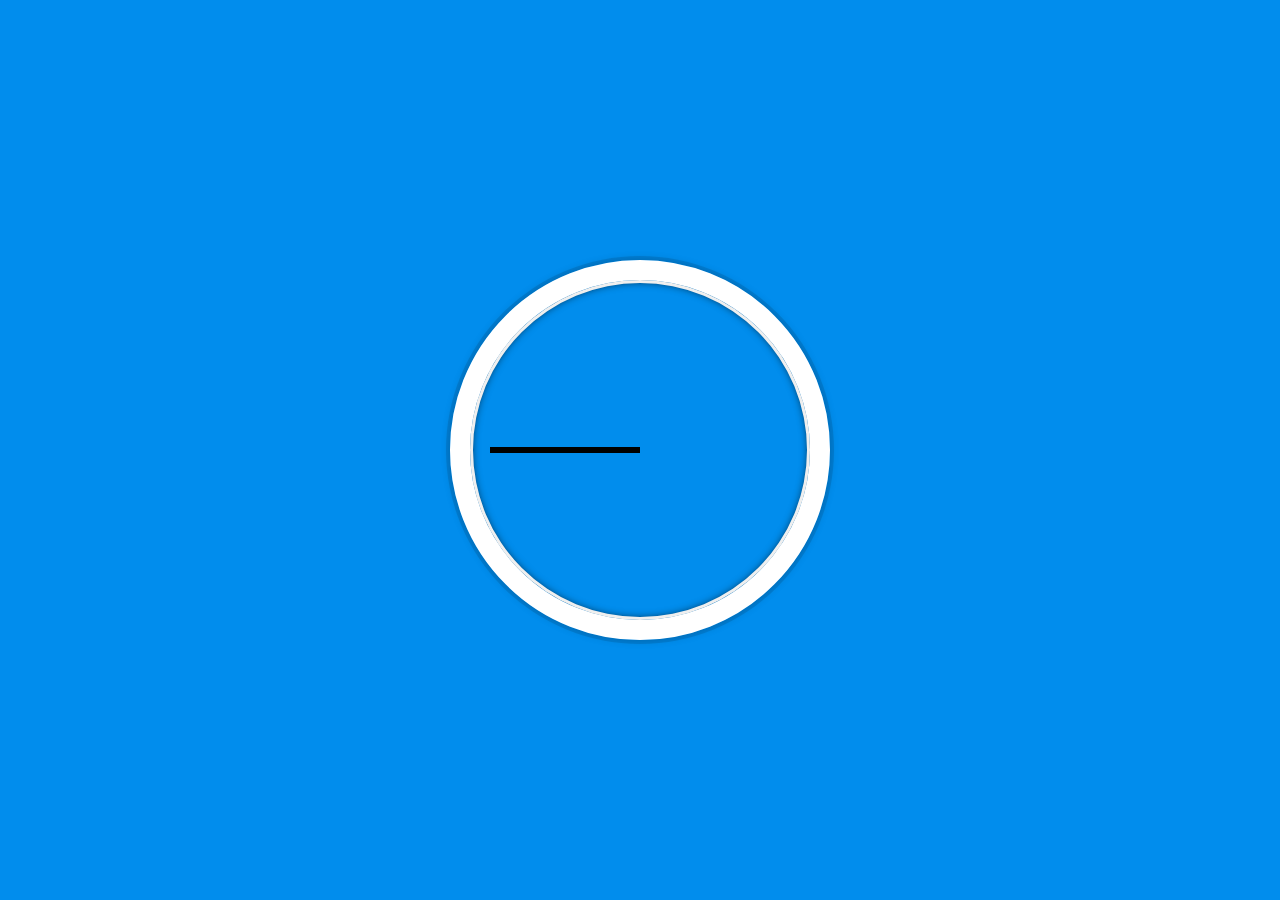
==== 02 - JS and CSS Clock/index-START.html @ 42e1cfa0 "initialize commit" ====
<!DOCTYPE html>
<html lang="en">
<head>
  <meta charset="UTF-8">
  <title>JS + CSS Clock</title>
</head>
<body>


    <div class="clock">
      <div class="clock-face">
        <div class="hand hour-hand"></div>
        <div class="hand min-hand"></div>
        <div class="hand second-hand"></div>
      </div>
    </div>


  <style>
    html {
      background: #018DED url(https://unsplash.it/1500/1000?image=881&blur=5);
      background-size: cover;
      font-family: 'helvetica neue';
      text-align: center;
      font-size: 10px;
    }

    body {
      margin: 0;
      font-size: 2rem;
      display: flex;
      flex: 1;
      min-height: 100vh;
      align-items: center;
    }

    .clock {
      width: 30rem;
      height: 30rem;
      border: 20px solid white;
      border-radius: 50%;
      margin: 50px auto;
      position: relative;
      padding: 2rem;
      box-shadow:
        0 0 0 4px rgba(0,0,0,0.1),
        inset 0 0 0 3px #EFEFEF,
        inset 0 0 10px black,
        0 0 10px rgba(0,0,0,0.2);
    }

    .clock-face {
      position: relative;
      width: 100%;
      height: 100%;
      transform: translateY(-3px); /* account for the height of the clock hands */
    }

    .hand {
      width: 50%;
      height: 6px;
      background: black;
      position: absolute;
      top: 50%;
    }

  </style>

  <script>


  </script>
</body>
</html>
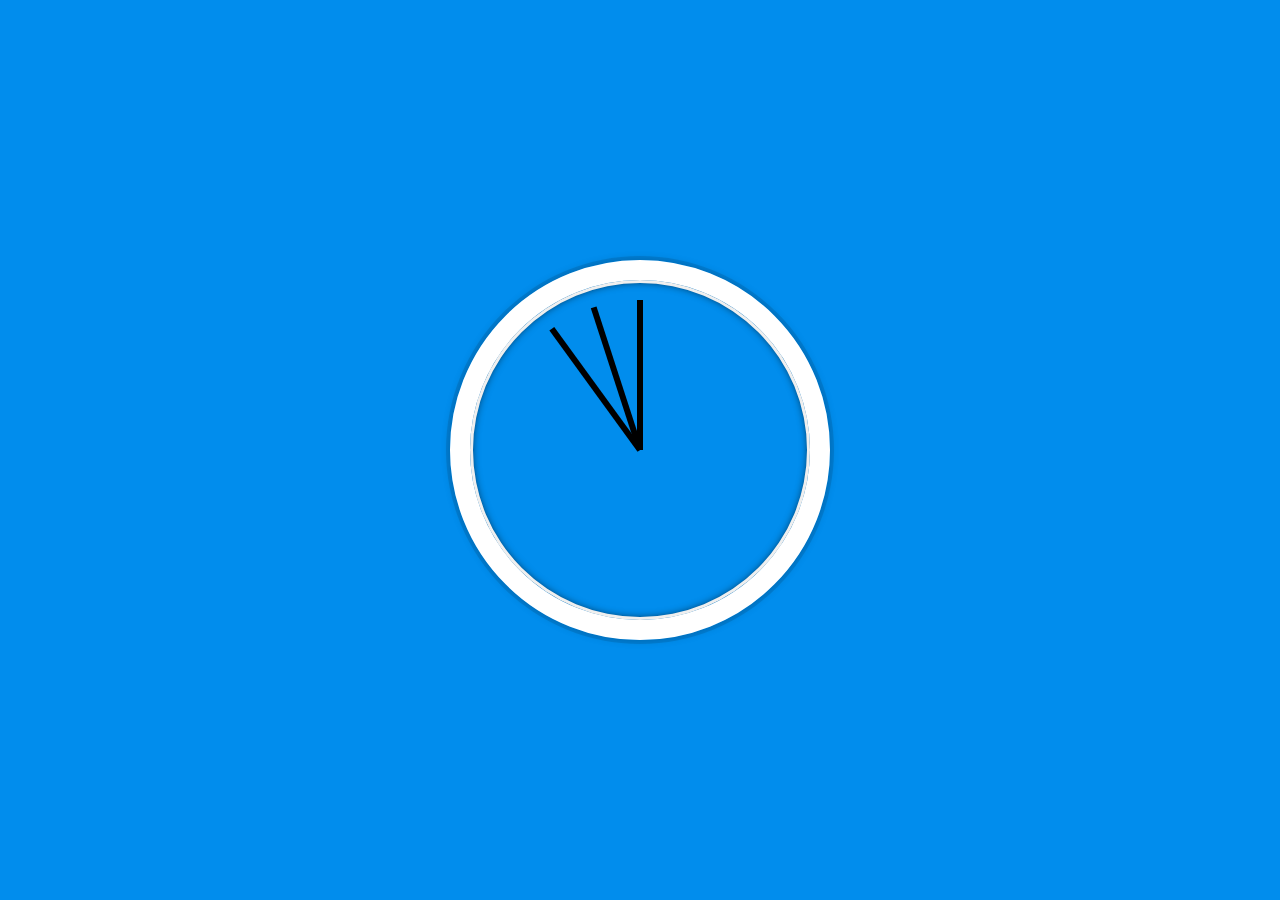
==== commit 5ab3e669: "rotating hands" ====
--- a/02 - JS and CSS Clock/index-START.html
+++ b/02 - JS and CSS Clock/index-START.html
@@ -1,19 +1,21 @@
 <!DOCTYPE html>
 <html lang="en">
+
 <head>
   <meta charset="UTF-8">
   <title>JS + CSS Clock</title>
 </head>
+
 <body>
 
 
-    <div class="clock">
-      <div class="clock-face">
-        <div class="hand hour-hand"></div>
-        <div class="hand min-hand"></div>
-        <div class="hand second-hand"></div>
-      </div>
+  <div class="clock">
+    <div class="clock-face">
+      <div class="hand hour-hand"></div>
+      <div class="hand min-hand"></div>
+      <div class="hand second-hand"></div>
     </div>
+  </div>
 
 
   <style>
@@ -43,17 +45,18 @@
       position: relative;
       padding: 2rem;
       box-shadow:
-        0 0 0 4px rgba(0,0,0,0.1),
+        0 0 0 4px rgba(0, 0, 0, 0.1),
         inset 0 0 0 3px #EFEFEF,
         inset 0 0 10px black,
-        0 0 10px rgba(0,0,0,0.2);
+        0 0 10px rgba(0, 0, 0, 0.2);
     }
 
     .clock-face {
       position: relative;
       width: 100%;
       height: 100%;
-      transform: translateY(-3px); /* account for the height of the clock hands */
+      transform: translateY(-3px);
+      /* account for the height of the clock hands */
     }
 
     .hand {
@@ -62,13 +65,53 @@
       background: black;
       position: absolute;
       top: 50%;
+      transform-origin: right;
+      transform: rotate(90deg);
     }
-
   </style>
 
   <script>
+    const hourHand = document.querySelector('.hour-hand');
+    const minuteHand = document.querySelector(".min-hand");
+    const secondHand = document.querySelector('.second-hand')
+    console.log(hourHand, minuteHand, secondHand);
+
+
+    function timer() {
+      const CLOCK_FORMAT = {
+        "H12": 12,
+        "H24": 24
+      };
+
+      // get system time
+      let currentDateTime = new Date();
+      let currentHour = currentDateTime.getHours() % CLOCK_FORMAT.H12;
+      let currentMinute = currentDateTime.getMinutes() % 60;
+      let currentSecond = currentDateTime.getSeconds() % 60;
+
+      // calculate rotation based on each criteria
+      const rotationDegreeForHour = 30;
+      const rotationDegreeForMinute = 6;
+      const rotationDegreeForSecond = 6;
+
+      let hoursDegree = (currentHour * rotationDegreeForHour) + 90;
+      let minuteDegree = (currentMinute * rotationDegreeForMinute) + 90;
+      let secondDegree = (currentSecond * rotationDegreeForSecond) + 90;
+
+      console.log(currentSecond);
+      hourHand.style.transform = `rotate(${hoursDegree}deg)`;
+      minuteHand.style.transform = `rotate(${minuteDegree}deg)`;
+      secondHand.style.transform = `rotate(${secondDegree}deg)`;
+
+
+    }
+
+    timer();
+    setInterval(timer, 1000);
+
 
 
   </script>
 </body>
-</html>
+
+</html>